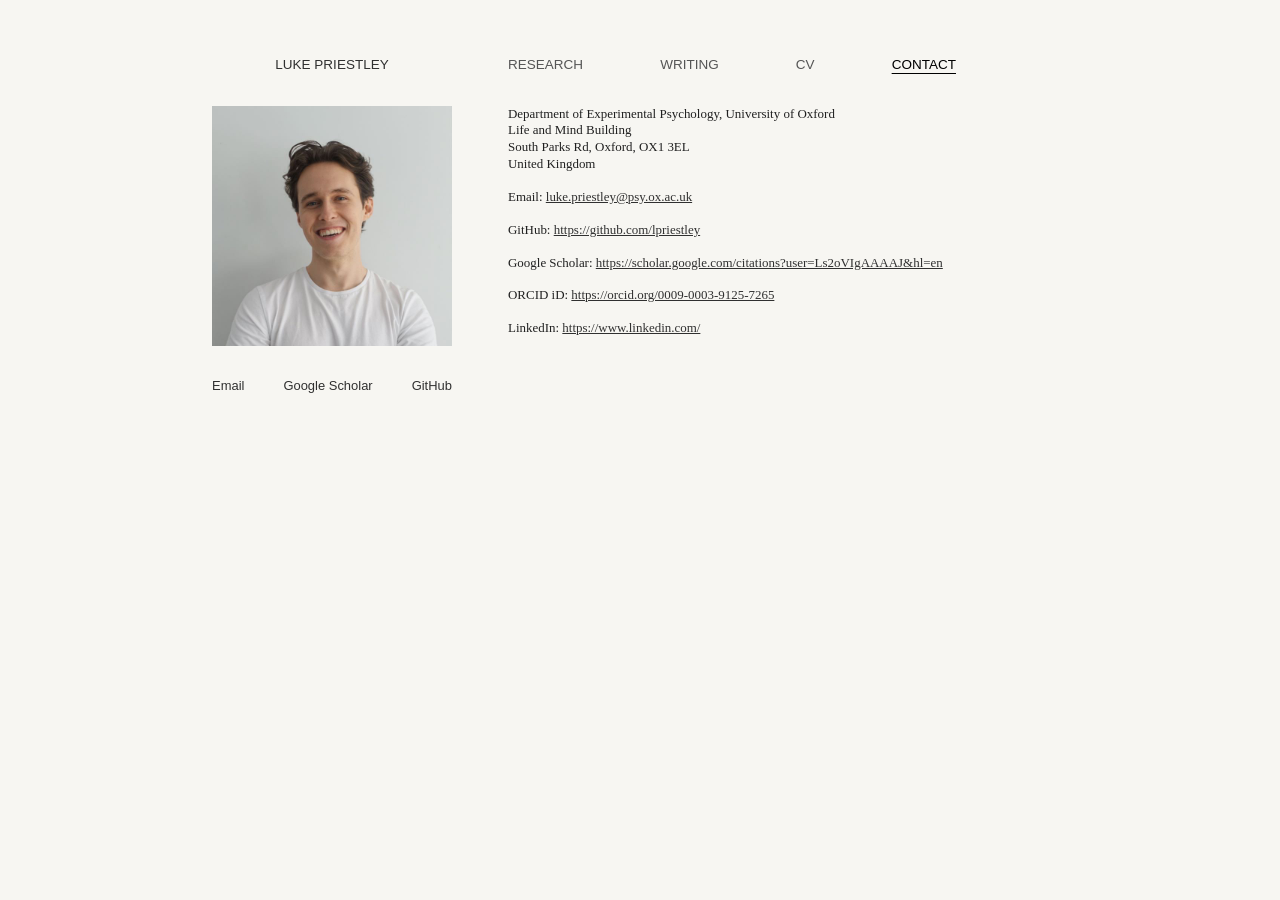
==== contact.html @ 0aa41a84 "Built site for gh-pages" ====
<!DOCTYPE html>
<html xmlns="http://www.w3.org/1999/xhtml" lang="en" xml:lang="en"><head>

<meta charset="utf-8">
<meta name="generator" content="quarto-1.2.269">

<meta name="viewport" content="width=device-width, initial-scale=1.0, user-scalable=yes">


<title></title>
<style>
code{white-space: pre-wrap;}
span.smallcaps{font-variant: small-caps;}
div.columns{display: flex; gap: min(4vw, 1.5em);}
div.column{flex: auto; overflow-x: auto;}
div.hanging-indent{margin-left: 1.5em; text-indent: -1.5em;}
ul.task-list{list-style: none;}
ul.task-list li input[type="checkbox"] {
  width: 0.8em;
  margin: 0 0.8em 0.2em -1.6em;
  vertical-align: middle;
}
</style>


<script src="site_libs/quarto-nav/quarto-nav.js"></script>
<script src="site_libs/clipboard/clipboard.min.js"></script>
<script src="site_libs/quarto-search/autocomplete.umd.js"></script>
<script src="site_libs/quarto-search/fuse.min.js"></script>
<script src="site_libs/quarto-search/quarto-search.js"></script>
<meta name="quarto:offset" content="./">
<script src="site_libs/quarto-html/quarto.js"></script>
<script src="site_libs/quarto-html/popper.min.js"></script>
<script src="site_libs/quarto-html/tippy.umd.min.js"></script>
<script src="site_libs/quarto-html/anchor.min.js"></script>
<link href="site_libs/quarto-html/tippy.css" rel="stylesheet">
<link href="site_libs/quarto-html/quarto-syntax-highlighting.css" rel="stylesheet" id="quarto-text-highlighting-styles">
<script src="site_libs/bootstrap/bootstrap.min.js"></script>
<link href="site_libs/bootstrap/bootstrap-icons.css" rel="stylesheet">
<link href="site_libs/bootstrap/bootstrap.min.css" rel="stylesheet" id="quarto-bootstrap" data-mode="light">
<script id="quarto-search-options" type="application/json">{
  "location": "sidebar",
  "copy-button": false,
  "collapse-after": 3,
  "panel-placement": "start",
  "type": "textbox",
  "limit": 20,
  "language": {
    "search-no-results-text": "No results",
    "search-matching-documents-text": "matching documents",
    "search-copy-link-title": "Copy link to search",
    "search-hide-matches-text": "Hide additional matches",
    "search-more-match-text": "more match in this document",
    "search-more-matches-text": "more matches in this document",
    "search-clear-button-title": "Clear",
    "search-detached-cancel-button-title": "Cancel",
    "search-submit-button-title": "Submit"
  }
}</script>


<link rel="stylesheet" href="styles.css">
</head>

<body>

<div id="quarto-search-results"></div>
<!-- content -->
<div id="quarto-content" class="quarto-container page-columns page-rows-contents page-layout-full">
<!-- sidebar -->
<!-- margin-sidebar -->
    
<!-- main -->
<main class="content page-columns page-full column-page" id="quarto-document-content">
<div class="site-shell page-columns page-full">
  <div class="site-top page-columns page-full">
    <aside class="site-sidebar">
      <a class="site-name" href="index.html">Luke Priestley</a>
      <img class="sidebar-headshot" src="assets/headshot.jpg" alt="Headshot of Luke Priestley">
      <div class="sidebar-links" aria-label="Contact links">
        <a href="mailto:luke.priestley@psy.ox.ac.uk">Email</a>
        <a href="https://scholar.google.com/citations?user=Ls2oVIgAAAAJ&amp;hl=en">Google Scholar</a>
        <a href="https://github.com/lpriestley">GitHub</a>
      </div>
    </aside>
    <nav class="site-nav">
      <div class="site-links">
        <a href="research.html">Research</a>
        <a href="writing.html">Writing</a>
        <a href="cv.html">CV</a>
        <a href="contact.html">Contact</a>
      </div>
    </nav>
  </div>
</div>
<script>
document.addEventListener("DOMContentLoaded", () => {
  const currentPath = window.location.pathname.replace(/\/$/, "/index.html");

  document.querySelectorAll(".site-links a").forEach((link) => {
    const linkPath = new URL(link.href, window.location.href).pathname;
    link.classList.toggle("is-current", linkPath === currentPath);
  });
});
</script>



<div class="contact-wrapper">
<p>Department of Experimental Psychology, University of Oxford<br> Life and Mind Building<br> South Parks Rd, Oxford, OX1 3EL<br> United Kingdom</p>
<p>Email: <a href="mailto:luke.priestley@psy.ox.ac.uk">luke.priestley@psy.ox.ac.uk</a></p>
<p>GitHub: <a href="https://github.com/lpriestley">https://github.com/lpriestley</a></p>
<p>Google Scholar: <a href="https://scholar.google.com/citations?user=Ls2oVIgAAAAJ&amp;hl=en">https://scholar.google.com/citations?user=Ls2oVIgAAAAJ&amp;hl=en</a></p>
<p>ORCID iD: <a href="https://orcid.org/0009-0003-9125-7265">https://orcid.org/0009-0003-9125-7265</a></p>
<p>LinkedIn: <a href="https://www.linkedin.com/">https://www.linkedin.com/</a></p>
</div>



</main> <!-- /main -->
<script id="quarto-html-after-body" type="application/javascript">
window.document.addEventListener("DOMContentLoaded", function (event) {
  const toggleBodyColorMode = (bsSheetEl) => {
    const mode = bsSheetEl.getAttribute("data-mode");
    const bodyEl = window.document.querySelector("body");
    if (mode === "dark") {
      bodyEl.classList.add("quarto-dark");
      bodyEl.classList.remove("quarto-light");
    } else {
      bodyEl.classList.add("quarto-light");
      bodyEl.classList.remove("quarto-dark");
    }
  }
  const toggleBodyColorPrimary = () => {
    const bsSheetEl = window.document.querySelector("link#quarto-bootstrap");
    if (bsSheetEl) {
      toggleBodyColorMode(bsSheetEl);
    }
  }
  toggleBodyColorPrimary();  
  const icon = "";
  const anchorJS = new window.AnchorJS();
  anchorJS.options = {
    placement: 'right',
    icon: icon
  };
  anchorJS.add('.anchored');
  const clipboard = new window.ClipboardJS('.code-copy-button', {
    target: function(trigger) {
      return trigger.previousElementSibling;
    }
  });
  clipboard.on('success', function(e) {
    // button target
    const button = e.trigger;
    // don't keep focus
    button.blur();
    // flash "checked"
    button.classList.add('code-copy-button-checked');
    var currentTitle = button.getAttribute("title");
    button.setAttribute("title", "Copied!");
    let tooltip;
    if (window.bootstrap) {
      button.setAttribute("data-bs-toggle", "tooltip");
      button.setAttribute("data-bs-placement", "left");
      button.setAttribute("data-bs-title", "Copied!");
      tooltip = new bootstrap.Tooltip(button, 
        { trigger: "manual", 
          customClass: "code-copy-button-tooltip",
          offset: [0, -8]});
      tooltip.show();    
    }
    setTimeout(function() {
      if (tooltip) {
        tooltip.hide();
        button.removeAttribute("data-bs-title");
        button.removeAttribute("data-bs-toggle");
        button.removeAttribute("data-bs-placement");
      }
      button.setAttribute("title", currentTitle);
      button.classList.remove('code-copy-button-checked');
    }, 1000);
    // clear code selection
    e.clearSelection();
  });
  function tippyHover(el, contentFn) {
    const config = {
      allowHTML: true,
      content: contentFn,
      maxWidth: 500,
      delay: 100,
      arrow: false,
      appendTo: function(el) {
          return el.parentElement;
      },
      interactive: true,
      interactiveBorder: 10,
      theme: 'quarto',
      placement: 'bottom-start'
    };
    window.tippy(el, config); 
  }
  const noterefs = window.document.querySelectorAll('a[role="doc-noteref"]');
  for (var i=0; i<noterefs.length; i++) {
    const ref = noterefs[i];
    tippyHover(ref, function() {
      // use id or data attribute instead here
      let href = ref.getAttribute('data-footnote-href') || ref.getAttribute('href');
      try { href = new URL(href).hash; } catch {}
      const id = href.replace(/^#\/?/, "");
      const note = window.document.getElementById(id);
      return note.innerHTML;
    });
  }
  const findCites = (el) => {
    const parentEl = el.parentElement;
    if (parentEl) {
      const cites = parentEl.dataset.cites;
      if (cites) {
        return {
          el,
          cites: cites.split(' ')
        };
      } else {
        return findCites(el.parentElement)
      }
    } else {
      return undefined;
    }
  };
  var bibliorefs = window.document.querySelectorAll('a[role="doc-biblioref"]');
  for (var i=0; i<bibliorefs.length; i++) {
    const ref = bibliorefs[i];
    const citeInfo = findCites(ref);
    if (citeInfo) {
      tippyHover(citeInfo.el, function() {
        var popup = window.document.createElement('div');
        citeInfo.cites.forEach(function(cite) {
          var citeDiv = window.document.createElement('div');
          citeDiv.classList.add('hanging-indent');
          citeDiv.classList.add('csl-entry');
          var biblioDiv = window.document.getElementById('ref-' + cite);
          if (biblioDiv) {
            citeDiv.innerHTML = biblioDiv.innerHTML;
          }
          popup.appendChild(citeDiv);
        });
        return popup.innerHTML;
      });
    }
  }
});
</script>
</div> <!-- /content -->



</body></html>
---- site_libs/quarto-html/tippy.css ----
.tippy-box[data-animation=fade][data-state=hidden]{opacity:0}[data-tippy-root]{max-width:calc(100vw - 10px)}.tippy-box{position:relative;background-color:#333;color:#fff;border-radius:4px;font-size:14px;line-height:1.4;white-space:normal;outline:0;transition-property:transform,visibility,opacity}.tippy-box[data-placement^=top]>.tippy-arrow{bottom:0}.tippy-box[data-placement^=top]>.tippy-arrow:before{bottom:-7px;left:0;border-width:8px 8px 0;border-top-color:initial;transform-origin:center top}.tippy-box[data-placement^=bottom]>.tippy-arrow{top:0}.tippy-box[data-placement^=bottom]>.tippy-arrow:before{top:-7px;left:0;border-width:0 8px 8px;border-bottom-color:initial;transform-origin:center bottom}.tippy-box[data-placement^=left]>.tippy-arrow{right:0}.tippy-box[data-placement^=left]>.tippy-arrow:before{border-width:8px 0 8px 8px;border-left-color:initial;right:-7px;transform-origin:center left}.tippy-box[data-placement^=right]>.tippy-arrow{left:0}.tippy-box[data-placement^=right]>.tippy-arrow:before{left:-7px;border-width:8px 8px 8px 0;border-right-color:initial;transform-origin:center right}.tippy-box[data-inertia][data-state=visible]{transition-timing-function:cubic-bezier(.54,1.5,.38,1.11)}.tippy-arrow{width:16px;height:16px;color:#333}.tippy-arrow:before{content:"";position:absolute;border-color:transparent;border-style:solid}.tippy-content{position:relative;padding:5px 9px;z-index:1}
---- site_libs/quarto-html/quarto-syntax-highlighting.css ----
/* quarto syntax highlight colors */
:root {
  --quarto-hl-ot-color: #003B4F;
  --quarto-hl-at-color: #657422;
  --quarto-hl-ss-color: #20794D;
  --quarto-hl-an-color: #5E5E5E;
  --quarto-hl-fu-color: #4758AB;
  --quarto-hl-st-color: #20794D;
  --quarto-hl-cf-color: #003B4F;
  --quarto-hl-op-color: #5E5E5E;
  --quarto-hl-er-color: #AD0000;
  --quarto-hl-bn-color: #AD0000;
  --quarto-hl-al-color: #AD0000;
  --quarto-hl-va-color: #111111;
  --quarto-hl-bu-color: inherit;
  --quarto-hl-ex-color: inherit;
  --quarto-hl-pp-color: #AD0000;
  --quarto-hl-in-color: #5E5E5E;
  --quarto-hl-vs-color: #20794D;
  --quarto-hl-wa-color: #5E5E5E;
  --quarto-hl-do-color: #5E5E5E;
  --quarto-hl-im-color: #00769E;
  --quarto-hl-ch-color: #20794D;
  --quarto-hl-dt-color: #AD0000;
  --quarto-hl-fl-color: #AD0000;
  --quarto-hl-co-color: #5E5E5E;
  --quarto-hl-cv-color: #5E5E5E;
  --quarto-hl-cn-color: #8f5902;
  --quarto-hl-sc-color: #5E5E5E;
  --quarto-hl-dv-color: #AD0000;
  --quarto-hl-kw-color: #003B4F;
}

/* other quarto variables */
:root {
  --quarto-font-monospace: SFMono-Regular, Menlo, Monaco, Consolas, "Liberation Mono", "Courier New", monospace;
}

pre > code.sourceCode > span {
  color: #003B4F;
}

code span {
  color: #003B4F;
}

code.sourceCode > span {
  color: #003B4F;
}

div.sourceCode,
div.sourceCode pre.sourceCode {
  color: #003B4F;
}

code span.ot {
  color: #003B4F;
}

code span.at {
  color: #657422;
}

code span.ss {
  color: #20794D;
}

code span.an {
  color: #5E5E5E;
}

code span.fu {
  color: #4758AB;
}

code span.st {
  color: #20794D;
}

code span.cf {
  color: #003B4F;
}

code span.op {
  color: #5E5E5E;
}

code span.er {
  color: #AD0000;
}

code span.bn {
  color: #AD0000;
}

code span.al {
  color: #AD0000;
}

code span.va {
  color: #111111;
}

code span.pp {
  color: #AD0000;
}

code span.in {
  color: #5E5E5E;
}

code span.vs {
  color: #20794D;
}

code span.wa {
  color: #5E5E5E;
  font-style: italic;
}

code span.do {
  color: #5E5E5E;
  font-style: italic;
}

code span.im {
  color: #00769E;
}

code span.ch {
  color: #20794D;
}

code span.dt {
  color: #AD0000;
}

code span.fl {
  color: #AD0000;
}

code span.co {
  color: #5E5E5E;
}

code span.cv {
  color: #5E5E5E;
  font-style: italic;
}

code span.cn {
  color: #8f5902;
}

code span.sc {
  color: #5E5E5E;
}

code span.dv {
  color: #AD0000;
}

code span.kw {
  color: #003B4F;
}

.prevent-inlining {
  content: "</";
}

/*# sourceMappingURL=debc5d5d77c3f9108843748ff7464032.css.map */
---- styles.css ----
:root {
  --text: #202020;
  --background: #f7f6f2;
  --muted: #6b6b6b;
  --link: #303030;
  --link-hover: #000000;
  --nav-link: #555555;
  --page-width: 912px;
  --sidebar-width: 240px;
  --content-width: 448px;
  --column-gap: 56px;
  --space-unit: 8px;
  --base-size: 0.75rem;
  --body-text-size: 0.72rem;
  --sans-font: Helvetica, Arial, sans-serif;
}

html {
  font-size: 16px;
}

body {
  margin: 0;
  padding: 0;
  color: var(--text);
  background: var(--background);
  font-family: Times, "Times New Roman", serif;
  font-size: var(--base-size);
  line-height: 1.3;
}

.site-shell,
.site-top {
  display: contents !important;
}

.site-sidebar {
  position: fixed;
  top: 0;
  left: max(0px, calc(50% - (var(--page-width) / 2)));
  z-index: 1;
  width: var(--sidebar-width);
  display: flex;
  flex-direction: column;
  align-items: flex-start;
  text-align: left;
}

.site-name {
  color: var(--link);
  font-family: var(--sans-font);
  font-size: var(--base-size);
  font-weight: 400;
  letter-spacing: 0.001em;
  line-height: 1.3;
  width: min(100%, 240px);
  text-align: center;
  text-decoration: none;
  text-transform: uppercase;
  white-space: nowrap;
}

.sidebar-headshot {
  display: block;
  width: min(100%, 240px);
  aspect-ratio: 1 / 1;
  height: auto;
  margin-top: calc(var(--space-unit) * 4);
  border-radius: 0;
  object-fit: cover;
  object-position: center 32%;
}

.home-marker {
  display: none;
}

.sidebar-links {
  display: flex;
  align-items: center;
  justify-content: space-between;
  gap: 0;
  width: min(100%, 240px);
  margin-left: 0;
  margin-top: calc(var(--space-unit) * 4);
  font-family: var(--sans-font);
  font-size: var(--body-text-size);
  white-space: nowrap;
}

.sidebar-links a {
  display: inline-flex;
  align-items: center;
  justify-content: center;
  gap: 7px;
  color: var(--link);
  text-decoration: none;
}

.site-nav {
  display: flex;
  align-items: center;
  width: 100%;
  min-width: 0;
  margin: 0 0 calc(var(--space-unit) * 4);
  font-family: var(--sans-font);
  font-size: var(--base-size);
  letter-spacing: 0.001em;
}

.site-links {
  display: flex;
  flex-wrap: nowrap;
  justify-content: space-between;
  width: 100%;
  gap: 12px;
  white-space: nowrap;
}

.site-links a {
  color: var(--nav-link);
  font: inherit;
  text-decoration: none;
  text-transform: uppercase;
}

.site-links a.is-current {
  color: var(--link-hover);
  text-decoration: underline;
  text-decoration-thickness: 1px;
  text-underline-offset: 4px;
}

.site-name:hover,
.site-links a:hover,
.sidebar-links a:hover {
  color: var(--link-hover);
}

#quarto-content,
.page-columns,
.content,
.page-layout-article {
  box-sizing: border-box;
}

#quarto-content {
  display: block !important;
  width: 100% !important;
  max-width: var(--page-width) !important;
  margin: 0 auto !important;
  padding: 56px 28px 80px !important;
}

#quarto-document-content {
  display: block !important;
  position: relative;
  width: 100% !important;
  max-width: calc(var(--sidebar-width) + var(--column-gap) + var(--content-width));
  margin: 0 !important;
  padding: 0 0 0 calc(var(--sidebar-width) + var(--column-gap)) !important;
  box-sizing: border-box;
  text-align: left;
}

#quarto-document-content > :not(.site-shell) {
  width: 100%;
  max-width: none;
  margin-left: 0;
  margin-right: 0;
}

h1,
h2,
h3 {
  font-family: var(--sans-font);
  font-size: var(--base-size);
  font-weight: 400;
  letter-spacing: 0;
  text-align: left;
}

h1 {
  margin: 0 0 16px;
}

h2 {
  margin: 48px 0 16px;
  border: 0;
}

#selected-publications > h2 {
  font-weight: 700;
  margin-bottom: 18px;
}

#selected-publications > #refs {
  margin-top: 0;
}

main > h2:first-child,
main > section:first-child > h2:first-child {
  margin-top: 0;
}

#quarto-document-content > section:first-of-type > h2:first-child {
  margin-top: calc(var(--space-unit) * 4);
}

p,
li {
  margin: 0 0 16px;
  font-size: var(--body-text-size);
  text-align: justify;
}

a {
  color: var(--link);
  font-size: inherit;
}

a:hover {
  color: var(--link-hover);
  text-decoration: underline;
  text-decoration-thickness: 1px;
  text-underline-offset: 3px;
}

#quarto-document-content .profile-link {
  color: var(--link);
  text-decoration: none !important;
}

#quarto-document-content .profile-link:hover {
  color: var(--link-hover);
  font-style: italic !important;
  text-decoration: none !important;
}

.site-name:hover {
  text-decoration: none;
}

hr {
  display: none;
}

.intro,
.intro-text {
  display: block;
  width: 100%;
  max-width: none;
  margin: 0;
  padding: 0;
}

.intro-media,
.inline-headshot {
  display: none;
}

.contact-wrapper {
  width: 100%;
  margin: 0;
  text-align: left;
}

.contact-wrapper p,
.contact-wrapper li,
.contact-wrapper a {
  text-align: left;
}

.cv-pdf-viewer {
  display: block;
  width: 100%;
  height: 80vh;
  border: 0;
}

.cv-download {
  margin: 12px 0 0;
  font-family: "Helvetica Neue", Helvetica, Arial, sans-serif;
  text-align: right;
}

#refs {
  font-size: var(--body-text-size);
}

#refs .csl-bib-body {
  line-height: 1.3;
}

#refs .csl-entry {
  margin-bottom: 18px;
  text-align: justify;
}

#refs .csl-entry:last-child {
  margin-bottom: 0;
}

#refs .shared-authorship-note {
  margin-top: calc(var(--space-unit) / 2);
  font-style: italic;
  text-align: left;
  text-indent: 0;
}

@media (max-width: 760px) {
  body {
    display: block;
  }

  #quarto-content {
    max-width: 640px;
    padding: 32px 22px 56px;
  }

  #quarto-document-content {
    display: block !important;
    padding-left: 0 !important;
  }

  .site-sidebar {
    position: static;
    width: 100%;
  }

  .site-shell,
  .site-top {
    display: block;
  }

  .site-sidebar {
    align-items: center;
    text-align: center;
  }

  .sidebar-headshot {
    width: 200px;
    margin-top: 22px;
  }

  .sidebar-links {
    align-items: center;
    width: min(100%, 240px);
    margin-left: 0;
  }

  .site-nav {
    margin: 36px 0 42px;
  }

  .site-links {
    flex-wrap: wrap;
    justify-content: center;
    gap: 12px 20px;
  }
}
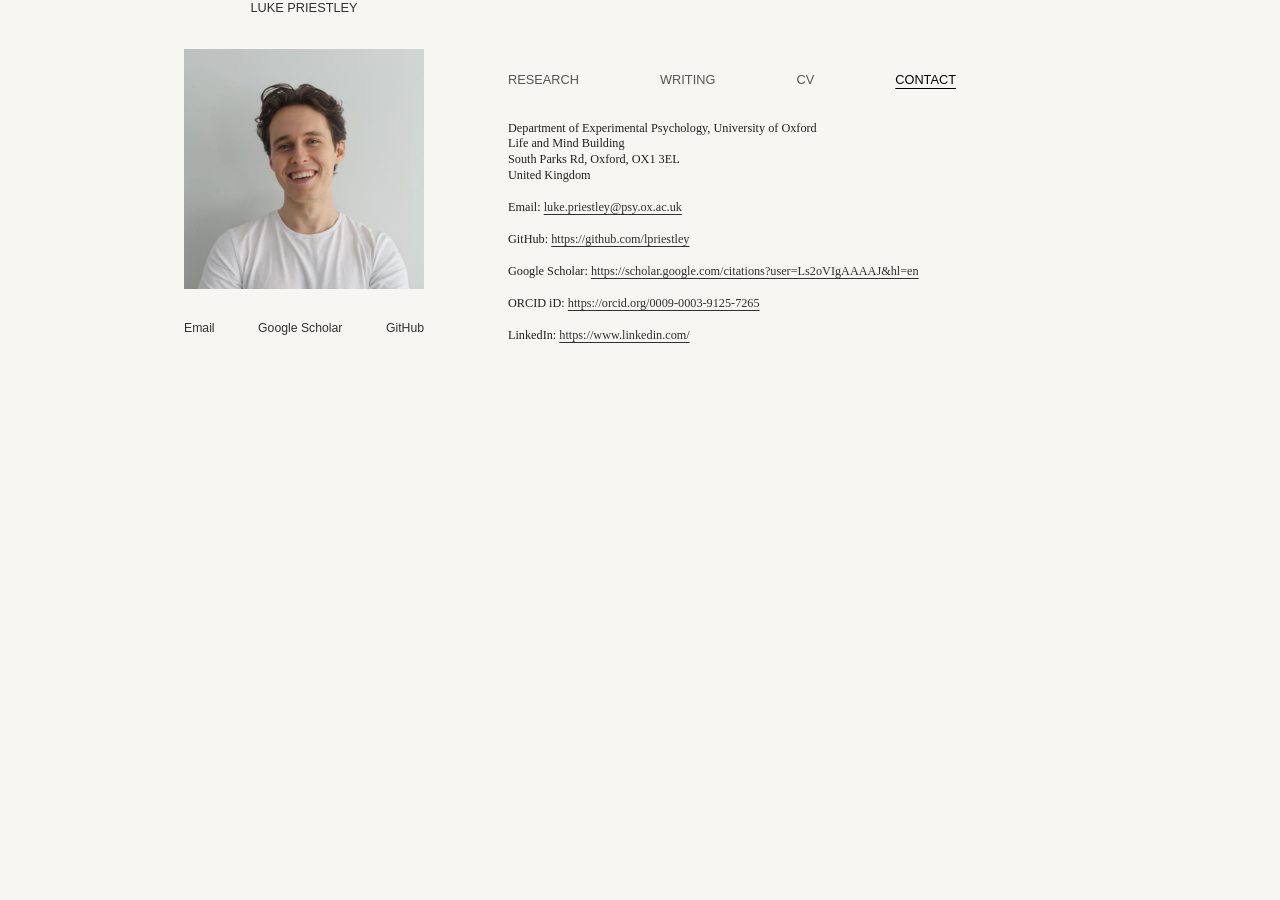
==== commit 01d27f80: "Built site for gh-pages" ====
--- a/contact.html
+++ b/contact.html
@@ -2,22 +2,28 @@
 <html xmlns="http://www.w3.org/1999/xhtml" lang="en" xml:lang="en"><head>
 
 <meta charset="utf-8">
-<meta name="generator" content="quarto-1.2.269">
+<meta name="generator" content="quarto-1.10.19">
 
 <meta name="viewport" content="width=device-width, initial-scale=1.0, user-scalable=yes">
 
 
-<title></title>
+<title>contact</title>
 <style>
-code{white-space: pre-wrap;}
+/* Default styles provided by pandoc.
+** See https://pandoc.org/MANUAL.html#variables-for-html for config info.
+*/
 span.smallcaps{font-variant: small-caps;}
-div.columns{display: flex; gap: min(4vw, 1.5em);}
-div.column{flex: auto; overflow-x: auto;}
+div.columns{display: flex; gap: 1.5em;}
+div.column{flex: auto;}
+@media screen {
+div.columns{gap: min(4vw, 1.5em);}
+div.column{overflow-x: auto;}
+}
 div.hanging-indent{margin-left: 1.5em; text-indent: -1.5em;}
 ul.task-list{list-style: none;}
 ul.task-list li input[type="checkbox"] {
   width: 0.8em;
-  margin: 0 0.8em 0.2em -1.6em;
+  margin: 0 0.8em 0.2em -1em; /* quarto-specific, see https://github.com/quarto-dev/quarto-cli/issues/4556 */ 
   vertical-align: middle;
 }
 </style>
@@ -29,22 +35,29 @@
 <script src="site_libs/quarto-search/fuse.min.js"></script>
 <script src="site_libs/quarto-search/quarto-search.js"></script>
 <meta name="quarto:offset" content="./">
-<script src="site_libs/quarto-html/quarto.js"></script>
+<script src="site_libs/quarto-html/quarto.js" type="module"></script>
+<script src="site_libs/quarto-html/tabsets/tabsets.js" type="module"></script>
 <script src="site_libs/quarto-html/popper.min.js"></script>
 <script src="site_libs/quarto-html/tippy.umd.min.js"></script>
 <script src="site_libs/quarto-html/anchor.min.js"></script>
 <link href="site_libs/quarto-html/tippy.css" rel="stylesheet">
-<link href="site_libs/quarto-html/quarto-syntax-highlighting.css" rel="stylesheet" id="quarto-text-highlighting-styles">
+<link href="site_libs/quarto-html/quarto-syntax-highlighting-bf27225e3a48a9273f3daa8f8e829971.css" rel="stylesheet" id="quarto-text-highlighting-styles">
 <script src="site_libs/bootstrap/bootstrap.min.js"></script>
 <link href="site_libs/bootstrap/bootstrap-icons.css" rel="stylesheet">
-<link href="site_libs/bootstrap/bootstrap.min.css" rel="stylesheet" id="quarto-bootstrap" data-mode="light">
+<link href="site_libs/bootstrap/bootstrap-51b67bf8ade3772cce0e14bd95827d94.min.css" rel="stylesheet" append-hash="true" id="quarto-bootstrap" data-mode="light">
 <script id="quarto-search-options" type="application/json">{
   "location": "sidebar",
   "copy-button": false,
   "collapse-after": 3,
   "panel-placement": "start",
   "type": "textbox",
-  "limit": 20,
+  "limit": 50,
+  "keyboard-shortcut": [
+    "f",
+    "/",
+    "s"
+  ],
+  "show-item-context": false,
   "language": {
     "search-no-results-text": "No results",
     "search-matching-documents-text": "matching documents",
@@ -53,8 +66,10 @@
     "search-more-match-text": "more match in this document",
     "search-more-matches-text": "more matches in this document",
     "search-clear-button-title": "Clear",
+    "search-text-placeholder": "",
     "search-detached-cancel-button-title": "Cancel",
-    "search-submit-button-title": "Submit"
+    "search-submit-button-title": "Submit",
+    "search-label": "Search"
   }
 }</script>
 
@@ -62,7 +77,7 @@
 <link rel="stylesheet" href="styles.css">
 </head>
 
-<body>
+<body class="quarto-light">
 
 <div id="quarto-search-results"></div>
 <!-- content -->
@@ -71,7 +86,7 @@
 <!-- margin-sidebar -->
     
 <!-- main -->
-<main class="content page-columns page-full column-page" id="quarto-document-content">
+<main class="content page-columns page-full column-page" id="quarto-document-content"><header id="title-block-header" class="quarto-title-block"></header>
 <div class="site-shell page-columns page-full">
   <div class="site-top page-columns page-full">
     <aside class="site-sidebar">
@@ -106,6 +121,7 @@
 
 
 
+
 <div class="contact-wrapper">
 <p>Department of Experimental Psychology, University of Oxford<br> Life and Mind Building<br> South Parks Rd, Oxford, OX1 3EL<br> United Kingdom</p>
 <p>Email: <a href="mailto:luke.priestley@psy.ox.ac.uk">luke.priestley@psy.ox.ac.uk</a></p>
@@ -119,140 +135,408 @@
 
 </main> <!-- /main -->
 <script id="quarto-html-after-body" type="application/javascript">
-window.document.addEventListener("DOMContentLoaded", function (event) {
-  const toggleBodyColorMode = (bsSheetEl) => {
-    const mode = bsSheetEl.getAttribute("data-mode");
-    const bodyEl = window.document.querySelector("body");
-    if (mode === "dark") {
-      bodyEl.classList.add("quarto-dark");
-      bodyEl.classList.remove("quarto-light");
-    } else {
-      bodyEl.classList.add("quarto-light");
-      bodyEl.classList.remove("quarto-dark");
-    }
-  }
-  const toggleBodyColorPrimary = () => {
-    const bsSheetEl = window.document.querySelector("link#quarto-bootstrap");
-    if (bsSheetEl) {
-      toggleBodyColorMode(bsSheetEl);
-    }
-  }
-  toggleBodyColorPrimary();  
-  const icon = "";
-  const anchorJS = new window.AnchorJS();
-  anchorJS.options = {
-    placement: 'right',
-    icon: icon
-  };
-  anchorJS.add('.anchored');
-  const clipboard = new window.ClipboardJS('.code-copy-button', {
-    target: function(trigger) {
-      return trigger.previousElementSibling;
+  window.document.addEventListener("DOMContentLoaded", function (event) {
+    const icon = "";
+    const anchorJS = new window.AnchorJS();
+    anchorJS.options = {
+      placement: 'right',
+      icon: icon
+    };
+    anchorJS.add('.anchored');
+    const isCodeAnnotation = (el) => {
+      for (const clz of el.classList) {
+        if (clz.startsWith('code-annotation-')) {                     
+          return true;
+        }
+      }
+      return false;
+    }
+    const onCopySuccess = function(e) {
+      // button target
+      const button = e.trigger;
+      // don't keep focus
+      button.blur();
+      // flash "checked"
+      button.classList.add('code-copy-button-checked');
+      var currentTitle = button.getAttribute("title");
+      button.setAttribute("title", "Copied!");
+      let tooltip;
+      if (window.bootstrap) {
+        button.setAttribute("data-bs-toggle", "tooltip");
+        button.setAttribute("data-bs-placement", "left");
+        button.setAttribute("data-bs-title", "Copied!");
+        tooltip = new bootstrap.Tooltip(button, 
+          { trigger: "manual", 
+            customClass: "code-copy-button-tooltip",
+            offset: [0, -8]});
+        tooltip.show();    
+      }
+      setTimeout(function() {
+        if (tooltip) {
+          tooltip.hide();
+          button.removeAttribute("data-bs-title");
+          button.removeAttribute("data-bs-toggle");
+          button.removeAttribute("data-bs-placement");
+        }
+        button.setAttribute("title", currentTitle);
+        button.classList.remove('code-copy-button-checked');
+      }, 1000);
+      // clear code selection
+      e.clearSelection();
+    }
+    const getTextToCopy = function(trigger) {
+      const outerScaffold = trigger.parentElement.cloneNode(true);
+      const codeEl = outerScaffold.querySelector('code');
+      for (const childEl of codeEl.children) {
+        if (isCodeAnnotation(childEl)) {
+          childEl.remove();
+        }
+      }
+      return codeEl.innerText;
+    }
+    const clipboard = new window.ClipboardJS('.code-copy-button:not([data-in-quarto-modal])', {
+      text: getTextToCopy
+    });
+    clipboard.on('success', onCopySuccess);
+    if (window.document.getElementById('quarto-embedded-source-code-modal')) {
+      const clipboardModal = new window.ClipboardJS('.code-copy-button[data-in-quarto-modal]', {
+        text: getTextToCopy,
+        container: window.document.getElementById('quarto-embedded-source-code-modal')
+      });
+      clipboardModal.on('success', onCopySuccess);
+    }
+      var localhostRegex = new RegExp(/^(?:http|https):\/\/localhost\:?[0-9]*\//);
+      var mailtoRegex = new RegExp(/^mailto:/);
+        var filterRegex = new RegExp("https:\/\/lpriestley\.github\.io\/");
+      var isInternal = (href) => {
+          return filterRegex.test(href) || localhostRegex.test(href) || mailtoRegex.test(href);
+      }
+      // Inspect non-navigation links and adorn them if external
+     var links = window.document.querySelectorAll('a[href]:not(.nav-link):not(.navbar-brand):not(.toc-action):not(.sidebar-link):not(.sidebar-item-toggle):not(.pagination-link):not(.no-external):not([aria-hidden]):not(.dropdown-item):not(.quarto-navigation-tool):not(.about-link)');
+      for (var i=0; i<links.length; i++) {
+        const link = links[i];
+        if (!isInternal(link.href)) {
+          // undo the damage that might have been done by quarto-nav.js in the case of
+          // links that we want to consider external
+          if (link.dataset.originalHref !== undefined) {
+            link.href = link.dataset.originalHref;
+          }
+        }
+      }
+    function tippyHover(el, contentFn, onTriggerFn, onUntriggerFn) {
+      const config = {
+        allowHTML: true,
+        maxWidth: 500,
+        delay: 100,
+        arrow: false,
+        appendTo: function(el) {
+            return el.parentElement;
+        },
+        interactive: true,
+        interactiveBorder: 10,
+        theme: 'quarto',
+        placement: 'bottom-start',
+      };
+      if (contentFn) {
+        config.content = contentFn;
+      }
+      if (onTriggerFn) {
+        config.onTrigger = onTriggerFn;
+      }
+      if (onUntriggerFn) {
+        config.onUntrigger = onUntriggerFn;
+      }
+      window.tippy(el, config); 
+    }
+    const noterefs = window.document.querySelectorAll('a[role="doc-noteref"]');
+    for (var i=0; i<noterefs.length; i++) {
+      const ref = noterefs[i];
+      tippyHover(ref, function() {
+        // use id or data attribute instead here
+        let href = ref.getAttribute('data-footnote-href') || ref.getAttribute('href');
+        try { href = new URL(href).hash; } catch {}
+        const id = href.replace(/^#\/?/, "");
+        const note = window.document.getElementById(id);
+        if (note) {
+          return note.innerHTML;
+        } else {
+          return "";
+        }
+      });
+    }
+    const xrefs = window.document.querySelectorAll('a.quarto-xref');
+    const processXRef = (id, note) => {
+      // Strip column container classes
+      const stripColumnClz = (el) => {
+        el.classList.remove("page-full", "page-columns");
+        if (el.children) {
+          for (const child of el.children) {
+            stripColumnClz(child);
+          }
+        }
+      }
+      stripColumnClz(note)
+      if (id === null || id.startsWith('sec-')) {
+        // Special case sections, only their first couple elements
+        const container = document.createElement("div");
+        if (note.children && note.children.length > 2) {
+          container.appendChild(note.children[0].cloneNode(true));
+          for (let i = 1; i < note.children.length; i++) {
+            const child = note.children[i];
+            if (child.tagName === "P" && child.innerText === "") {
+              continue;
+            } else {
+              container.appendChild(child.cloneNode(true));
+              break;
+            }
+          }
+          if (window.Quarto?.typesetMath) {
+            window.Quarto.typesetMath(container);
+          }
+          return container.innerHTML
+        } else {
+          if (window.Quarto?.typesetMath) {
+            window.Quarto.typesetMath(note);
+          }
+          return note.innerHTML;
+        }
+      } else {
+        // Remove any anchor links if they are present
+        const anchorLink = note.querySelector('a.anchorjs-link');
+        if (anchorLink) {
+          anchorLink.remove();
+        }
+        if (window.Quarto?.typesetMath) {
+          window.Quarto.typesetMath(note);
+        }
+        if (note.classList.contains("callout")) {
+          return note.outerHTML;
+        } else {
+          return note.innerHTML;
+        }
+      }
+    }
+    for (var i=0; i<xrefs.length; i++) {
+      const xref = xrefs[i];
+      tippyHover(xref, undefined, function(instance) {
+        instance.disable();
+        let url = xref.getAttribute('href');
+        let hash = undefined; 
+        if (url.startsWith('#')) {
+          hash = url;
+        } else {
+          try { hash = new URL(url).hash; } catch {}
+        }
+        if (hash) {
+          const id = hash.replace(/^#\/?/, "");
+          const note = window.document.getElementById(id);
+          if (note !== null) {
+            try {
+              const html = processXRef(id, note.cloneNode(true));
+              instance.setContent(html);
+            } finally {
+              instance.enable();
+              instance.show();
+            }
+          } else {
+            // See if we can fetch this
+            fetch(url.split('#')[0])
+            .then(res => res.text())
+            .then(html => {
+              const parser = new DOMParser();
+              const htmlDoc = parser.parseFromString(html, "text/html");
+              const note = htmlDoc.getElementById(id);
+              if (note !== null) {
+                const html = processXRef(id, note);
+                instance.setContent(html);
+              } 
+            }).finally(() => {
+              instance.enable();
+              instance.show();
+            });
+          }
+        } else {
+          // See if we can fetch a full url (with no hash to target)
+          // This is a special case and we should probably do some content thinning / targeting
+          fetch(url)
+          .then(res => res.text())
+          .then(html => {
+            const parser = new DOMParser();
+            const htmlDoc = parser.parseFromString(html, "text/html");
+            const note = htmlDoc.querySelector('main.content');
+            if (note !== null) {
+              // This should only happen for chapter cross references
+              // (since there is no id in the URL)
+              // remove the first header
+              if (note.children.length > 0 && note.children[0].tagName === "HEADER") {
+                note.children[0].remove();
+              }
+              const html = processXRef(null, note);
+              instance.setContent(html);
+            } 
+          }).finally(() => {
+            instance.enable();
+            instance.show();
+          });
+        }
+      }, function(instance) {
+      });
+    }
+        let selectedAnnoteEl;
+        const selectorForAnnotation = ( cell, annotation) => {
+          let cellAttr = 'data-code-cell="' + cell + '"';
+          let lineAttr = 'data-code-annotation="' +  annotation + '"';
+          const selector = 'span[' + cellAttr + '][' + lineAttr + ']';
+          return selector;
+        }
+        const selectCodeLines = (annoteEl) => {
+          const doc = window.document;
+          const targetCell = annoteEl.getAttribute("data-target-cell");
+          const targetAnnotation = annoteEl.getAttribute("data-target-annotation");
+          const annoteSpan = window.document.querySelector(selectorForAnnotation(targetCell, targetAnnotation));
+          const lines = annoteSpan.getAttribute("data-code-lines").split(",");
+          const lineIds = lines.map((line) => {
+            return targetCell + "-" + line;
+          })
+          let top = null;
+          let height = null;
+          let parent = null;
+          if (lineIds.length > 0) {
+              //compute the position of the single el (top and bottom and make a div)
+              const el = window.document.getElementById(lineIds[0]);
+              top = el.offsetTop;
+              height = el.offsetHeight;
+              parent = el.parentElement.parentElement;
+            if (lineIds.length > 1) {
+              const lastEl = window.document.getElementById(lineIds[lineIds.length - 1]);
+              const bottom = lastEl.offsetTop + lastEl.offsetHeight;
+              height = bottom - top;
+            }
+            if (top !== null && height !== null && parent !== null) {
+              // cook up a div (if necessary) and position it 
+              let div = window.document.getElementById("code-annotation-line-highlight");
+              if (div === null) {
+                div = window.document.createElement("div");
+                div.setAttribute("id", "code-annotation-line-highlight");
+                div.style.position = 'absolute';
+                parent.appendChild(div);
+              }
+              div.style.top = top - 2 + "px";
+              div.style.height = height + 4 + "px";
+              div.style.left = 0;
+              let gutterDiv = window.document.getElementById("code-annotation-line-highlight-gutter");
+              if (gutterDiv === null) {
+                gutterDiv = window.document.createElement("div");
+                gutterDiv.setAttribute("id", "code-annotation-line-highlight-gutter");
+                gutterDiv.style.position = 'absolute';
+                const codeCell = window.document.getElementById(targetCell);
+                const gutter = codeCell.querySelector('.code-annotation-gutter');
+                gutter.appendChild(gutterDiv);
+              }
+              gutterDiv.style.top = top - 2 + "px";
+              gutterDiv.style.height = height + 4 + "px";
+            }
+            selectedAnnoteEl = annoteEl;
+          }
+        };
+        const unselectCodeLines = () => {
+          const elementsIds = ["code-annotation-line-highlight", "code-annotation-line-highlight-gutter"];
+          elementsIds.forEach((elId) => {
+            const div = window.document.getElementById(elId);
+            if (div) {
+              div.remove();
+            }
+          });
+          selectedAnnoteEl = undefined;
+        };
+          // Handle positioning of the toggle
+      window.addEventListener(
+        "resize",
+        throttle(() => {
+          elRect = undefined;
+          if (selectedAnnoteEl) {
+            selectCodeLines(selectedAnnoteEl);
+          }
+        }, 10)
+      );
+      function throttle(fn, ms) {
+      let throttle = false;
+      let timer;
+        return (...args) => {
+          if(!throttle) { // first call gets through
+              fn.apply(this, args);
+              throttle = true;
+          } else { // all the others get throttled
+              if(timer) clearTimeout(timer); // cancel #2
+              timer = setTimeout(() => {
+                fn.apply(this, args);
+                timer = throttle = false;
+              }, ms);
+          }
+        };
+      }
+        // Attach click handler to the DT
+        const annoteDls = window.document.querySelectorAll('dt[data-target-cell]');
+        for (const annoteDlNode of annoteDls) {
+          annoteDlNode.addEventListener('click', (event) => {
+            const clickedEl = event.target;
+            if (clickedEl !== selectedAnnoteEl) {
+              unselectCodeLines();
+              const activeEl = window.document.querySelector('dt[data-target-cell].code-annotation-active');
+              if (activeEl) {
+                activeEl.classList.remove('code-annotation-active');
+              }
+              selectCodeLines(clickedEl);
+              clickedEl.classList.add('code-annotation-active');
+            } else {
+              // Unselect the line
+              unselectCodeLines();
+              clickedEl.classList.remove('code-annotation-active');
+            }
+          });
+        }
+    const findCites = (el) => {
+      const parentEl = el.parentElement;
+      if (parentEl) {
+        const cites = parentEl.dataset.cites;
+        if (cites) {
+          return {
+            el,
+            cites: cites.split(' ')
+          };
+        } else {
+          return findCites(el.parentElement)
+        }
+      } else {
+        return undefined;
+      }
+    };
+    var bibliorefs = window.document.querySelectorAll('a[role="doc-biblioref"]');
+    for (var i=0; i<bibliorefs.length; i++) {
+      const ref = bibliorefs[i];
+      const citeInfo = findCites(ref);
+      if (citeInfo) {
+        tippyHover(citeInfo.el, function() {
+          var popup = window.document.createElement('div');
+          citeInfo.cites.forEach(function(cite) {
+            var citeDiv = window.document.createElement('div');
+            citeDiv.classList.add('hanging-indent');
+            citeDiv.classList.add('csl-entry');
+            var biblioDiv = window.document.getElementById('ref-' + cite);
+            if (biblioDiv) {
+              citeDiv.innerHTML = biblioDiv.innerHTML;
+            }
+            popup.appendChild(citeDiv);
+          });
+          return popup.innerHTML;
+        });
+      }
     }
   });
-  clipboard.on('success', function(e) {
-    // button target
-    const button = e.trigger;
-    // don't keep focus
-    button.blur();
-    // flash "checked"
-    button.classList.add('code-copy-button-checked');
-    var currentTitle = button.getAttribute("title");
-    button.setAttribute("title", "Copied!");
-    let tooltip;
-    if (window.bootstrap) {
-      button.setAttribute("data-bs-toggle", "tooltip");
-      button.setAttribute("data-bs-placement", "left");
-      button.setAttribute("data-bs-title", "Copied!");
-      tooltip = new bootstrap.Tooltip(button, 
-        { trigger: "manual", 
-          customClass: "code-copy-button-tooltip",
-          offset: [0, -8]});
-      tooltip.show();    
-    }
-    setTimeout(function() {
-      if (tooltip) {
-        tooltip.hide();
-        button.removeAttribute("data-bs-title");
-        button.removeAttribute("data-bs-toggle");
-        button.removeAttribute("data-bs-placement");
-      }
-      button.setAttribute("title", currentTitle);
-      button.classList.remove('code-copy-button-checked');
-    }, 1000);
-    // clear code selection
-    e.clearSelection();
-  });
-  function tippyHover(el, contentFn) {
-    const config = {
-      allowHTML: true,
-      content: contentFn,
-      maxWidth: 500,
-      delay: 100,
-      arrow: false,
-      appendTo: function(el) {
-          return el.parentElement;
-      },
-      interactive: true,
-      interactiveBorder: 10,
-      theme: 'quarto',
-      placement: 'bottom-start'
-    };
-    window.tippy(el, config); 
-  }
-  const noterefs = window.document.querySelectorAll('a[role="doc-noteref"]');
-  for (var i=0; i<noterefs.length; i++) {
-    const ref = noterefs[i];
-    tippyHover(ref, function() {
-      // use id or data attribute instead here
-      let href = ref.getAttribute('data-footnote-href') || ref.getAttribute('href');
-      try { href = new URL(href).hash; } catch {}
-      const id = href.replace(/^#\/?/, "");
-      const note = window.document.getElementById(id);
-      return note.innerHTML;
-    });
-  }
-  const findCites = (el) => {
-    const parentEl = el.parentElement;
-    if (parentEl) {
-      const cites = parentEl.dataset.cites;
-      if (cites) {
-        return {
-          el,
-          cites: cites.split(' ')
-        };
-      } else {
-        return findCites(el.parentElement)
-      }
-    } else {
-      return undefined;
-    }
-  };
-  var bibliorefs = window.document.querySelectorAll('a[role="doc-biblioref"]');
-  for (var i=0; i<bibliorefs.length; i++) {
-    const ref = bibliorefs[i];
-    const citeInfo = findCites(ref);
-    if (citeInfo) {
-      tippyHover(citeInfo.el, function() {
-        var popup = window.document.createElement('div');
-        citeInfo.cites.forEach(function(cite) {
-          var citeDiv = window.document.createElement('div');
-          citeDiv.classList.add('hanging-indent');
-          citeDiv.classList.add('csl-entry');
-          var biblioDiv = window.document.getElementById('ref-' + cite);
-          if (biblioDiv) {
-            citeDiv.innerHTML = biblioDiv.innerHTML;
-          }
-          popup.appendChild(citeDiv);
-        });
-        return popup.innerHTML;
-      });
-    }
-  }
-});
-</script>
+  </script>
 </div> <!-- /content -->
 
 
 
+
 </body></html>
--- a/site_libs/quarto-html/quarto-syntax-highlighting-bf27225e3a48a9273f3daa8f8e829971.css
+++ b/site_libs/quarto-html/quarto-syntax-highlighting-bf27225e3a48a9273f3daa8f8e829971.css
@@ -0,0 +1,236 @@
+/* quarto syntax highlight colors */
+:root {
+  --quarto-hl-ot-color: #003B4F;
+  --quarto-hl-at-color: #657422;
+  --quarto-hl-ss-color: #20794D;
+  --quarto-hl-an-color: #5E5E5E;
+  --quarto-hl-fu-color: #4758AB;
+  --quarto-hl-st-color: #20794D;
+  --quarto-hl-cf-color: #003B4F;
+  --quarto-hl-op-color: #5E5E5E;
+  --quarto-hl-er-color: #AD0000;
+  --quarto-hl-bn-color: #AD0000;
+  --quarto-hl-al-color: #AD0000;
+  --quarto-hl-va-color: #111111;
+  --quarto-hl-bu-color: inherit;
+  --quarto-hl-ex-color: inherit;
+  --quarto-hl-pp-color: #AD0000;
+  --quarto-hl-in-color: #5E5E5E;
+  --quarto-hl-vs-color: #20794D;
+  --quarto-hl-wa-color: #5E5E5E;
+  --quarto-hl-do-color: #5E5E5E;
+  --quarto-hl-im-color: #00769E;
+  --quarto-hl-ch-color: #20794D;
+  --quarto-hl-dt-color: #AD0000;
+  --quarto-hl-fl-color: #AD0000;
+  --quarto-hl-co-color: #5E5E5E;
+  --quarto-hl-cv-color: #5E5E5E;
+  --quarto-hl-cn-color: #8f5902;
+  --quarto-hl-sc-color: #5E5E5E;
+  --quarto-hl-dv-color: #AD0000;
+  --quarto-hl-kw-color: #003B4F;
+}
+
+/* other quarto variables */
+:root {
+  --quarto-font-monospace: SFMono-Regular, Menlo, Monaco, Consolas, "Liberation Mono", "Courier New", monospace;
+}
+
+/* syntax highlight based on Pandoc's rules */
+pre > code.sourceCode > span {
+  color: #003B4F;
+}
+
+code.sourceCode > span {
+  color: #003B4F;
+}
+
+div.sourceCode,
+div.sourceCode pre.sourceCode {
+  color: #003B4F;
+}
+
+/* Normal */
+code span {
+  color: #003B4F;
+}
+
+/* Alert */
+code span.al {
+  color: #AD0000;
+  font-style: inherit;
+}
+
+/* Annotation */
+code span.an {
+  color: #5E5E5E;
+  font-style: inherit;
+}
+
+/* Attribute */
+code span.at {
+  color: #657422;
+  font-style: inherit;
+}
+
+/* BaseN */
+code span.bn {
+  color: #AD0000;
+  font-style: inherit;
+}
+
+/* BuiltIn */
+code span.bu {
+  font-style: inherit;
+}
+
+/* ControlFlow */
+code span.cf {
+  color: #003B4F;
+  font-weight: bold;
+  font-style: inherit;
+}
+
+/* Char */
+code span.ch {
+  color: #20794D;
+  font-style: inherit;
+}
+
+/* Constant */
+code span.cn {
+  color: #8f5902;
+  font-style: inherit;
+}
+
+/* Comment */
+code span.co {
+  color: #5E5E5E;
+  font-style: inherit;
+}
+
+/* CommentVar */
+code span.cv {
+  color: #5E5E5E;
+  font-style: italic;
+}
+
+/* Documentation */
+code span.do {
+  color: #5E5E5E;
+  font-style: italic;
+}
+
+/* DataType */
+code span.dt {
+  color: #AD0000;
+  font-style: inherit;
+}
+
+/* DecVal */
+code span.dv {
+  color: #AD0000;
+  font-style: inherit;
+}
+
+/* Error */
+code span.er {
+  color: #AD0000;
+  font-style: inherit;
+}
+
+/* Extension */
+code span.ex {
+  font-style: inherit;
+}
+
+/* Float */
+code span.fl {
+  color: #AD0000;
+  font-style: inherit;
+}
+
+/* Function */
+code span.fu {
+  color: #4758AB;
+  font-style: inherit;
+}
+
+/* Import */
+code span.im {
+  color: #00769E;
+  font-style: inherit;
+}
+
+/* Information */
+code span.in {
+  color: #5E5E5E;
+  font-style: inherit;
+}
+
+/* Keyword */
+code span.kw {
+  color: #003B4F;
+  font-weight: bold;
+  font-style: inherit;
+}
+
+/* Operator */
+code span.op {
+  color: #5E5E5E;
+  font-style: inherit;
+}
+
+/* Other */
+code span.ot {
+  color: #003B4F;
+  font-style: inherit;
+}
+
+/* Preprocessor */
+code span.pp {
+  color: #AD0000;
+  font-style: inherit;
+}
+
+/* SpecialChar */
+code span.sc {
+  color: #5E5E5E;
+  font-style: inherit;
+}
+
+/* SpecialString */
+code span.ss {
+  color: #20794D;
+  font-style: inherit;
+}
+
+/* String */
+code span.st {
+  color: #20794D;
+  font-style: inherit;
+}
+
+/* Variable */
+code span.va {
+  color: #111111;
+  font-style: inherit;
+}
+
+/* VerbatimString */
+code span.vs {
+  color: #20794D;
+  font-style: inherit;
+}
+
+/* Warning */
+code span.wa {
+  color: #5E5E5E;
+  font-style: italic;
+}
+
+.prevent-inlining {
+  content: "</";
+}
+
+/*# sourceMappingURL=8be38f48d34c45af72792cbd699585e7.css.map */
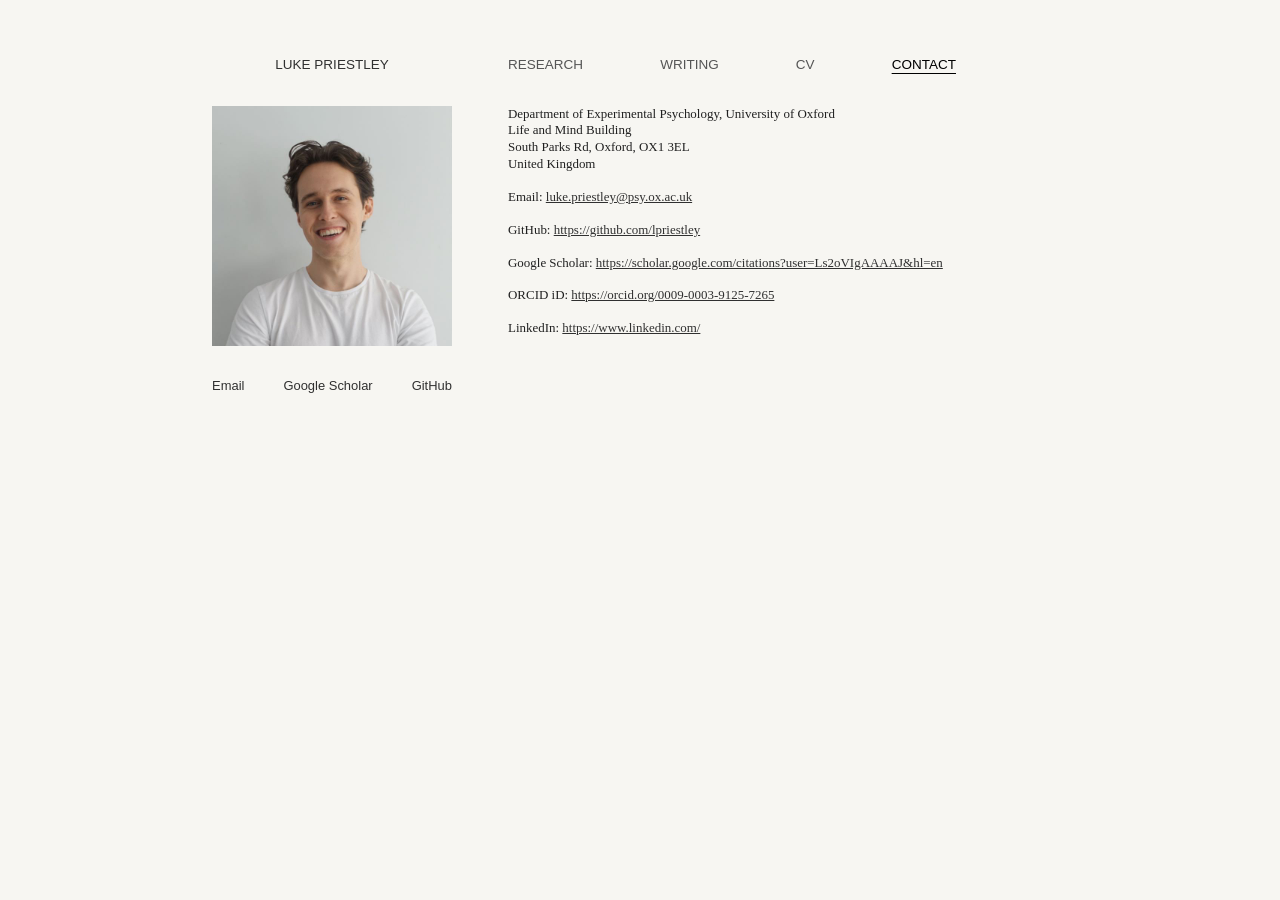
==== commit 8ba8fcd5: "Built site for gh-pages" ====
--- a/contact.html
+++ b/contact.html
@@ -2,28 +2,22 @@
 <html xmlns="http://www.w3.org/1999/xhtml" lang="en" xml:lang="en"><head>
 
 <meta charset="utf-8">
-<meta name="generator" content="quarto-1.10.19">
+<meta name="generator" content="quarto-1.2.269">
 
 <meta name="viewport" content="width=device-width, initial-scale=1.0, user-scalable=yes">
 
 
-<title>contact</title>
+<title></title>
 <style>
-/* Default styles provided by pandoc.
-** See https://pandoc.org/MANUAL.html#variables-for-html for config info.
-*/
+code{white-space: pre-wrap;}
 span.smallcaps{font-variant: small-caps;}
-div.columns{display: flex; gap: 1.5em;}
-div.column{flex: auto;}
-@media screen {
-div.columns{gap: min(4vw, 1.5em);}
-div.column{overflow-x: auto;}
-}
+div.columns{display: flex; gap: min(4vw, 1.5em);}
+div.column{flex: auto; overflow-x: auto;}
 div.hanging-indent{margin-left: 1.5em; text-indent: -1.5em;}
 ul.task-list{list-style: none;}
 ul.task-list li input[type="checkbox"] {
   width: 0.8em;
-  margin: 0 0.8em 0.2em -1em; /* quarto-specific, see https://github.com/quarto-dev/quarto-cli/issues/4556 */ 
+  margin: 0 0.8em 0.2em -1.6em;
   vertical-align: middle;
 }
 </style>
@@ -35,29 +29,22 @@
 <script src="site_libs/quarto-search/fuse.min.js"></script>
 <script src="site_libs/quarto-search/quarto-search.js"></script>
 <meta name="quarto:offset" content="./">
-<script src="site_libs/quarto-html/quarto.js" type="module"></script>
-<script src="site_libs/quarto-html/tabsets/tabsets.js" type="module"></script>
+<script src="site_libs/quarto-html/quarto.js"></script>
 <script src="site_libs/quarto-html/popper.min.js"></script>
 <script src="site_libs/quarto-html/tippy.umd.min.js"></script>
 <script src="site_libs/quarto-html/anchor.min.js"></script>
 <link href="site_libs/quarto-html/tippy.css" rel="stylesheet">
-<link href="site_libs/quarto-html/quarto-syntax-highlighting-bf27225e3a48a9273f3daa8f8e829971.css" rel="stylesheet" id="quarto-text-highlighting-styles">
+<link href="site_libs/quarto-html/quarto-syntax-highlighting.css" rel="stylesheet" id="quarto-text-highlighting-styles">
 <script src="site_libs/bootstrap/bootstrap.min.js"></script>
 <link href="site_libs/bootstrap/bootstrap-icons.css" rel="stylesheet">
-<link href="site_libs/bootstrap/bootstrap-51b67bf8ade3772cce0e14bd95827d94.min.css" rel="stylesheet" append-hash="true" id="quarto-bootstrap" data-mode="light">
+<link href="site_libs/bootstrap/bootstrap.min.css" rel="stylesheet" id="quarto-bootstrap" data-mode="light">
 <script id="quarto-search-options" type="application/json">{
   "location": "sidebar",
   "copy-button": false,
   "collapse-after": 3,
   "panel-placement": "start",
   "type": "textbox",
-  "limit": 50,
-  "keyboard-shortcut": [
-    "f",
-    "/",
-    "s"
-  ],
-  "show-item-context": false,
+  "limit": 20,
   "language": {
     "search-no-results-text": "No results",
     "search-matching-documents-text": "matching documents",
@@ -66,10 +53,8 @@
     "search-more-match-text": "more match in this document",
     "search-more-matches-text": "more matches in this document",
     "search-clear-button-title": "Clear",
-    "search-text-placeholder": "",
     "search-detached-cancel-button-title": "Cancel",
-    "search-submit-button-title": "Submit",
-    "search-label": "Search"
+    "search-submit-button-title": "Submit"
   }
 }</script>
 
@@ -77,7 +62,7 @@
 <link rel="stylesheet" href="styles.css">
 </head>
 
-<body class="quarto-light">
+<body>
 
 <div id="quarto-search-results"></div>
 <!-- content -->
@@ -86,7 +71,7 @@
 <!-- margin-sidebar -->
     
 <!-- main -->
-<main class="content page-columns page-full column-page" id="quarto-document-content"><header id="title-block-header" class="quarto-title-block"></header>
+<main class="content page-columns page-full column-page" id="quarto-document-content">
 <div class="site-shell page-columns page-full">
   <div class="site-top page-columns page-full">
     <aside class="site-sidebar">
@@ -121,7 +106,6 @@
 
 
 
-
 <div class="contact-wrapper">
 <p>Department of Experimental Psychology, University of Oxford<br> Life and Mind Building<br> South Parks Rd, Oxford, OX1 3EL<br> United Kingdom</p>
 <p>Email: <a href="mailto:luke.priestley@psy.ox.ac.uk">luke.priestley@psy.ox.ac.uk</a></p>
@@ -135,408 +119,140 @@
 
 </main> <!-- /main -->
 <script id="quarto-html-after-body" type="application/javascript">
-  window.document.addEventListener("DOMContentLoaded", function (event) {
-    const icon = "";
-    const anchorJS = new window.AnchorJS();
-    anchorJS.options = {
-      placement: 'right',
-      icon: icon
+window.document.addEventListener("DOMContentLoaded", function (event) {
+  const toggleBodyColorMode = (bsSheetEl) => {
+    const mode = bsSheetEl.getAttribute("data-mode");
+    const bodyEl = window.document.querySelector("body");
+    if (mode === "dark") {
+      bodyEl.classList.add("quarto-dark");
+      bodyEl.classList.remove("quarto-light");
+    } else {
+      bodyEl.classList.add("quarto-light");
+      bodyEl.classList.remove("quarto-dark");
+    }
+  }
+  const toggleBodyColorPrimary = () => {
+    const bsSheetEl = window.document.querySelector("link#quarto-bootstrap");
+    if (bsSheetEl) {
+      toggleBodyColorMode(bsSheetEl);
+    }
+  }
+  toggleBodyColorPrimary();  
+  const icon = "";
+  const anchorJS = new window.AnchorJS();
+  anchorJS.options = {
+    placement: 'right',
+    icon: icon
+  };
+  anchorJS.add('.anchored');
+  const clipboard = new window.ClipboardJS('.code-copy-button', {
+    target: function(trigger) {
+      return trigger.previousElementSibling;
+    }
+  });
+  clipboard.on('success', function(e) {
+    // button target
+    const button = e.trigger;
+    // don't keep focus
+    button.blur();
+    // flash "checked"
+    button.classList.add('code-copy-button-checked');
+    var currentTitle = button.getAttribute("title");
+    button.setAttribute("title", "Copied!");
+    let tooltip;
+    if (window.bootstrap) {
+      button.setAttribute("data-bs-toggle", "tooltip");
+      button.setAttribute("data-bs-placement", "left");
+      button.setAttribute("data-bs-title", "Copied!");
+      tooltip = new bootstrap.Tooltip(button, 
+        { trigger: "manual", 
+          customClass: "code-copy-button-tooltip",
+          offset: [0, -8]});
+      tooltip.show();    
+    }
+    setTimeout(function() {
+      if (tooltip) {
+        tooltip.hide();
+        button.removeAttribute("data-bs-title");
+        button.removeAttribute("data-bs-toggle");
+        button.removeAttribute("data-bs-placement");
+      }
+      button.setAttribute("title", currentTitle);
+      button.classList.remove('code-copy-button-checked');
+    }, 1000);
+    // clear code selection
+    e.clearSelection();
+  });
+  function tippyHover(el, contentFn) {
+    const config = {
+      allowHTML: true,
+      content: contentFn,
+      maxWidth: 500,
+      delay: 100,
+      arrow: false,
+      appendTo: function(el) {
+          return el.parentElement;
+      },
+      interactive: true,
+      interactiveBorder: 10,
+      theme: 'quarto',
+      placement: 'bottom-start'
     };
-    anchorJS.add('.anchored');
-    const isCodeAnnotation = (el) => {
-      for (const clz of el.classList) {
-        if (clz.startsWith('code-annotation-')) {                     
-          return true;
-        }
+    window.tippy(el, config); 
+  }
+  const noterefs = window.document.querySelectorAll('a[role="doc-noteref"]');
+  for (var i=0; i<noterefs.length; i++) {
+    const ref = noterefs[i];
+    tippyHover(ref, function() {
+      // use id or data attribute instead here
+      let href = ref.getAttribute('data-footnote-href') || ref.getAttribute('href');
+      try { href = new URL(href).hash; } catch {}
+      const id = href.replace(/^#\/?/, "");
+      const note = window.document.getElementById(id);
+      return note.innerHTML;
+    });
+  }
+  const findCites = (el) => {
+    const parentEl = el.parentElement;
+    if (parentEl) {
+      const cites = parentEl.dataset.cites;
+      if (cites) {
+        return {
+          el,
+          cites: cites.split(' ')
+        };
+      } else {
+        return findCites(el.parentElement)
       }
-      return false;
-    }
-    const onCopySuccess = function(e) {
-      // button target
-      const button = e.trigger;
-      // don't keep focus
-      button.blur();
-      // flash "checked"
-      button.classList.add('code-copy-button-checked');
-      var currentTitle = button.getAttribute("title");
-      button.setAttribute("title", "Copied!");
-      let tooltip;
-      if (window.bootstrap) {
-        button.setAttribute("data-bs-toggle", "tooltip");
-        button.setAttribute("data-bs-placement", "left");
-        button.setAttribute("data-bs-title", "Copied!");
-        tooltip = new bootstrap.Tooltip(button, 
-          { trigger: "manual", 
-            customClass: "code-copy-button-tooltip",
-            offset: [0, -8]});
-        tooltip.show();    
-      }
-      setTimeout(function() {
-        if (tooltip) {
-          tooltip.hide();
-          button.removeAttribute("data-bs-title");
-          button.removeAttribute("data-bs-toggle");
-          button.removeAttribute("data-bs-placement");
-        }
-        button.setAttribute("title", currentTitle);
-        button.classList.remove('code-copy-button-checked');
-      }, 1000);
-      // clear code selection
-      e.clearSelection();
-    }
-    const getTextToCopy = function(trigger) {
-      const outerScaffold = trigger.parentElement.cloneNode(true);
-      const codeEl = outerScaffold.querySelector('code');
-      for (const childEl of codeEl.children) {
-        if (isCodeAnnotation(childEl)) {
-          childEl.remove();
-        }
-      }
-      return codeEl.innerText;
-    }
-    const clipboard = new window.ClipboardJS('.code-copy-button:not([data-in-quarto-modal])', {
-      text: getTextToCopy
-    });
-    clipboard.on('success', onCopySuccess);
-    if (window.document.getElementById('quarto-embedded-source-code-modal')) {
-      const clipboardModal = new window.ClipboardJS('.code-copy-button[data-in-quarto-modal]', {
-        text: getTextToCopy,
-        container: window.document.getElementById('quarto-embedded-source-code-modal')
+    } else {
+      return undefined;
+    }
+  };
+  var bibliorefs = window.document.querySelectorAll('a[role="doc-biblioref"]');
+  for (var i=0; i<bibliorefs.length; i++) {
+    const ref = bibliorefs[i];
+    const citeInfo = findCites(ref);
+    if (citeInfo) {
+      tippyHover(citeInfo.el, function() {
+        var popup = window.document.createElement('div');
+        citeInfo.cites.forEach(function(cite) {
+          var citeDiv = window.document.createElement('div');
+          citeDiv.classList.add('hanging-indent');
+          citeDiv.classList.add('csl-entry');
+          var biblioDiv = window.document.getElementById('ref-' + cite);
+          if (biblioDiv) {
+            citeDiv.innerHTML = biblioDiv.innerHTML;
+          }
+          popup.appendChild(citeDiv);
+        });
+        return popup.innerHTML;
       });
-      clipboardModal.on('success', onCopySuccess);
-    }
-      var localhostRegex = new RegExp(/^(?:http|https):\/\/localhost\:?[0-9]*\//);
-      var mailtoRegex = new RegExp(/^mailto:/);
-        var filterRegex = new RegExp("https:\/\/lpriestley\.github\.io\/");
-      var isInternal = (href) => {
-          return filterRegex.test(href) || localhostRegex.test(href) || mailtoRegex.test(href);
-      }
-      // Inspect non-navigation links and adorn them if external
-     var links = window.document.querySelectorAll('a[href]:not(.nav-link):not(.navbar-brand):not(.toc-action):not(.sidebar-link):not(.sidebar-item-toggle):not(.pagination-link):not(.no-external):not([aria-hidden]):not(.dropdown-item):not(.quarto-navigation-tool):not(.about-link)');
-      for (var i=0; i<links.length; i++) {
-        const link = links[i];
-        if (!isInternal(link.href)) {
-          // undo the damage that might have been done by quarto-nav.js in the case of
-          // links that we want to consider external
-          if (link.dataset.originalHref !== undefined) {
-            link.href = link.dataset.originalHref;
-          }
-        }
-      }
-    function tippyHover(el, contentFn, onTriggerFn, onUntriggerFn) {
-      const config = {
-        allowHTML: true,
-        maxWidth: 500,
-        delay: 100,
-        arrow: false,
-        appendTo: function(el) {
-            return el.parentElement;
-        },
-        interactive: true,
-        interactiveBorder: 10,
-        theme: 'quarto',
-        placement: 'bottom-start',
-      };
-      if (contentFn) {
-        config.content = contentFn;
-      }
-      if (onTriggerFn) {
-        config.onTrigger = onTriggerFn;
-      }
-      if (onUntriggerFn) {
-        config.onUntrigger = onUntriggerFn;
-      }
-      window.tippy(el, config); 
-    }
-    const noterefs = window.document.querySelectorAll('a[role="doc-noteref"]');
-    for (var i=0; i<noterefs.length; i++) {
-      const ref = noterefs[i];
-      tippyHover(ref, function() {
-        // use id or data attribute instead here
-        let href = ref.getAttribute('data-footnote-href') || ref.getAttribute('href');
-        try { href = new URL(href).hash; } catch {}
-        const id = href.replace(/^#\/?/, "");
-        const note = window.document.getElementById(id);
-        if (note) {
-          return note.innerHTML;
-        } else {
-          return "";
-        }
-      });
-    }
-    const xrefs = window.document.querySelectorAll('a.quarto-xref');
-    const processXRef = (id, note) => {
-      // Strip column container classes
-      const stripColumnClz = (el) => {
-        el.classList.remove("page-full", "page-columns");
-        if (el.children) {
-          for (const child of el.children) {
-            stripColumnClz(child);
-          }
-        }
-      }
-      stripColumnClz(note)
-      if (id === null || id.startsWith('sec-')) {
-        // Special case sections, only their first couple elements
-        const container = document.createElement("div");
-        if (note.children && note.children.length > 2) {
-          container.appendChild(note.children[0].cloneNode(true));
-          for (let i = 1; i < note.children.length; i++) {
-            const child = note.children[i];
-            if (child.tagName === "P" && child.innerText === "") {
-              continue;
-            } else {
-              container.appendChild(child.cloneNode(true));
-              break;
-            }
-          }
-          if (window.Quarto?.typesetMath) {
-            window.Quarto.typesetMath(container);
-          }
-          return container.innerHTML
-        } else {
-          if (window.Quarto?.typesetMath) {
-            window.Quarto.typesetMath(note);
-          }
-          return note.innerHTML;
-        }
-      } else {
-        // Remove any anchor links if they are present
-        const anchorLink = note.querySelector('a.anchorjs-link');
-        if (anchorLink) {
-          anchorLink.remove();
-        }
-        if (window.Quarto?.typesetMath) {
-          window.Quarto.typesetMath(note);
-        }
-        if (note.classList.contains("callout")) {
-          return note.outerHTML;
-        } else {
-          return note.innerHTML;
-        }
-      }
-    }
-    for (var i=0; i<xrefs.length; i++) {
-      const xref = xrefs[i];
-      tippyHover(xref, undefined, function(instance) {
-        instance.disable();
-        let url = xref.getAttribute('href');
-        let hash = undefined; 
-        if (url.startsWith('#')) {
-          hash = url;
-        } else {
-          try { hash = new URL(url).hash; } catch {}
-        }
-        if (hash) {
-          const id = hash.replace(/^#\/?/, "");
-          const note = window.document.getElementById(id);
-          if (note !== null) {
-            try {
-              const html = processXRef(id, note.cloneNode(true));
-              instance.setContent(html);
-            } finally {
-              instance.enable();
-              instance.show();
-            }
-          } else {
-            // See if we can fetch this
-            fetch(url.split('#')[0])
-            .then(res => res.text())
-            .then(html => {
-              const parser = new DOMParser();
-              const htmlDoc = parser.parseFromString(html, "text/html");
-              const note = htmlDoc.getElementById(id);
-              if (note !== null) {
-                const html = processXRef(id, note);
-                instance.setContent(html);
-              } 
-            }).finally(() => {
-              instance.enable();
-              instance.show();
-            });
-          }
-        } else {
-          // See if we can fetch a full url (with no hash to target)
-          // This is a special case and we should probably do some content thinning / targeting
-          fetch(url)
-          .then(res => res.text())
-          .then(html => {
-            const parser = new DOMParser();
-            const htmlDoc = parser.parseFromString(html, "text/html");
-            const note = htmlDoc.querySelector('main.content');
-            if (note !== null) {
-              // This should only happen for chapter cross references
-              // (since there is no id in the URL)
-              // remove the first header
-              if (note.children.length > 0 && note.children[0].tagName === "HEADER") {
-                note.children[0].remove();
-              }
-              const html = processXRef(null, note);
-              instance.setContent(html);
-            } 
-          }).finally(() => {
-            instance.enable();
-            instance.show();
-          });
-        }
-      }, function(instance) {
-      });
-    }
-        let selectedAnnoteEl;
-        const selectorForAnnotation = ( cell, annotation) => {
-          let cellAttr = 'data-code-cell="' + cell + '"';
-          let lineAttr = 'data-code-annotation="' +  annotation + '"';
-          const selector = 'span[' + cellAttr + '][' + lineAttr + ']';
-          return selector;
-        }
-        const selectCodeLines = (annoteEl) => {
-          const doc = window.document;
-          const targetCell = annoteEl.getAttribute("data-target-cell");
-          const targetAnnotation = annoteEl.getAttribute("data-target-annotation");
-          const annoteSpan = window.document.querySelector(selectorForAnnotation(targetCell, targetAnnotation));
-          const lines = annoteSpan.getAttribute("data-code-lines").split(",");
-          const lineIds = lines.map((line) => {
-            return targetCell + "-" + line;
-          })
-          let top = null;
-          let height = null;
-          let parent = null;
-          if (lineIds.length > 0) {
-              //compute the position of the single el (top and bottom and make a div)
-              const el = window.document.getElementById(lineIds[0]);
-              top = el.offsetTop;
-              height = el.offsetHeight;
-              parent = el.parentElement.parentElement;
-            if (lineIds.length > 1) {
-              const lastEl = window.document.getElementById(lineIds[lineIds.length - 1]);
-              const bottom = lastEl.offsetTop + lastEl.offsetHeight;
-              height = bottom - top;
-            }
-            if (top !== null && height !== null && parent !== null) {
-              // cook up a div (if necessary) and position it 
-              let div = window.document.getElementById("code-annotation-line-highlight");
-              if (div === null) {
-                div = window.document.createElement("div");
-                div.setAttribute("id", "code-annotation-line-highlight");
-                div.style.position = 'absolute';
-                parent.appendChild(div);
-              }
-              div.style.top = top - 2 + "px";
-              div.style.height = height + 4 + "px";
-              div.style.left = 0;
-              let gutterDiv = window.document.getElementById("code-annotation-line-highlight-gutter");
-              if (gutterDiv === null) {
-                gutterDiv = window.document.createElement("div");
-                gutterDiv.setAttribute("id", "code-annotation-line-highlight-gutter");
-                gutterDiv.style.position = 'absolute';
-                const codeCell = window.document.getElementById(targetCell);
-                const gutter = codeCell.querySelector('.code-annotation-gutter');
-                gutter.appendChild(gutterDiv);
-              }
-              gutterDiv.style.top = top - 2 + "px";
-              gutterDiv.style.height = height + 4 + "px";
-            }
-            selectedAnnoteEl = annoteEl;
-          }
-        };
-        const unselectCodeLines = () => {
-          const elementsIds = ["code-annotation-line-highlight", "code-annotation-line-highlight-gutter"];
-          elementsIds.forEach((elId) => {
-            const div = window.document.getElementById(elId);
-            if (div) {
-              div.remove();
-            }
-          });
-          selectedAnnoteEl = undefined;
-        };
-          // Handle positioning of the toggle
-      window.addEventListener(
-        "resize",
-        throttle(() => {
-          elRect = undefined;
-          if (selectedAnnoteEl) {
-            selectCodeLines(selectedAnnoteEl);
-          }
-        }, 10)
-      );
-      function throttle(fn, ms) {
-      let throttle = false;
-      let timer;
-        return (...args) => {
-          if(!throttle) { // first call gets through
-              fn.apply(this, args);
-              throttle = true;
-          } else { // all the others get throttled
-              if(timer) clearTimeout(timer); // cancel #2
-              timer = setTimeout(() => {
-                fn.apply(this, args);
-                timer = throttle = false;
-              }, ms);
-          }
-        };
-      }
-        // Attach click handler to the DT
-        const annoteDls = window.document.querySelectorAll('dt[data-target-cell]');
-        for (const annoteDlNode of annoteDls) {
-          annoteDlNode.addEventListener('click', (event) => {
-            const clickedEl = event.target;
-            if (clickedEl !== selectedAnnoteEl) {
-              unselectCodeLines();
-              const activeEl = window.document.querySelector('dt[data-target-cell].code-annotation-active');
-              if (activeEl) {
-                activeEl.classList.remove('code-annotation-active');
-              }
-              selectCodeLines(clickedEl);
-              clickedEl.classList.add('code-annotation-active');
-            } else {
-              // Unselect the line
-              unselectCodeLines();
-              clickedEl.classList.remove('code-annotation-active');
-            }
-          });
-        }
-    const findCites = (el) => {
-      const parentEl = el.parentElement;
-      if (parentEl) {
-        const cites = parentEl.dataset.cites;
-        if (cites) {
-          return {
-            el,
-            cites: cites.split(' ')
-          };
-        } else {
-          return findCites(el.parentElement)
-        }
-      } else {
-        return undefined;
-      }
-    };
-    var bibliorefs = window.document.querySelectorAll('a[role="doc-biblioref"]');
-    for (var i=0; i<bibliorefs.length; i++) {
-      const ref = bibliorefs[i];
-      const citeInfo = findCites(ref);
-      if (citeInfo) {
-        tippyHover(citeInfo.el, function() {
-          var popup = window.document.createElement('div');
-          citeInfo.cites.forEach(function(cite) {
-            var citeDiv = window.document.createElement('div');
-            citeDiv.classList.add('hanging-indent');
-            citeDiv.classList.add('csl-entry');
-            var biblioDiv = window.document.getElementById('ref-' + cite);
-            if (biblioDiv) {
-              citeDiv.innerHTML = biblioDiv.innerHTML;
-            }
-            popup.appendChild(citeDiv);
-          });
-          return popup.innerHTML;
-        });
-      }
-    }
-  });
-  </script>
+    }
+  }
+});
+</script>
 </div> <!-- /content -->
 
 
 
-
 </body></html>
--- a/site_libs/quarto-html/quarto-syntax-highlighting.css
+++ b/site_libs/quarto-html/quarto-syntax-highlighting.css
@@ -0,0 +1,171 @@
+/* quarto syntax highlight colors */
+:root {
+  --quarto-hl-ot-color: #003B4F;
+  --quarto-hl-at-color: #657422;
+  --quarto-hl-ss-color: #20794D;
+  --quarto-hl-an-color: #5E5E5E;
+  --quarto-hl-fu-color: #4758AB;
+  --quarto-hl-st-color: #20794D;
+  --quarto-hl-cf-color: #003B4F;
+  --quarto-hl-op-color: #5E5E5E;
+  --quarto-hl-er-color: #AD0000;
+  --quarto-hl-bn-color: #AD0000;
+  --quarto-hl-al-color: #AD0000;
+  --quarto-hl-va-color: #111111;
+  --quarto-hl-bu-color: inherit;
+  --quarto-hl-ex-color: inherit;
+  --quarto-hl-pp-color: #AD0000;
+  --quarto-hl-in-color: #5E5E5E;
+  --quarto-hl-vs-color: #20794D;
+  --quarto-hl-wa-color: #5E5E5E;
+  --quarto-hl-do-color: #5E5E5E;
+  --quarto-hl-im-color: #00769E;
+  --quarto-hl-ch-color: #20794D;
+  --quarto-hl-dt-color: #AD0000;
+  --quarto-hl-fl-color: #AD0000;
+  --quarto-hl-co-color: #5E5E5E;
+  --quarto-hl-cv-color: #5E5E5E;
+  --quarto-hl-cn-color: #8f5902;
+  --quarto-hl-sc-color: #5E5E5E;
+  --quarto-hl-dv-color: #AD0000;
+  --quarto-hl-kw-color: #003B4F;
+}
+
+/* other quarto variables */
+:root {
+  --quarto-font-monospace: SFMono-Regular, Menlo, Monaco, Consolas, "Liberation Mono", "Courier New", monospace;
+}
+
+pre > code.sourceCode > span {
+  color: #003B4F;
+}
+
+code span {
+  color: #003B4F;
+}
+
+code.sourceCode > span {
+  color: #003B4F;
+}
+
+div.sourceCode,
+div.sourceCode pre.sourceCode {
+  color: #003B4F;
+}
+
+code span.ot {
+  color: #003B4F;
+}
+
+code span.at {
+  color: #657422;
+}
+
+code span.ss {
+  color: #20794D;
+}
+
+code span.an {
+  color: #5E5E5E;
+}
+
+code span.fu {
+  color: #4758AB;
+}
+
+code span.st {
+  color: #20794D;
+}
+
+code span.cf {
+  color: #003B4F;
+}
+
+code span.op {
+  color: #5E5E5E;
+}
+
+code span.er {
+  color: #AD0000;
+}
+
+code span.bn {
+  color: #AD0000;
+}
+
+code span.al {
+  color: #AD0000;
+}
+
+code span.va {
+  color: #111111;
+}
+
+code span.pp {
+  color: #AD0000;
+}
+
+code span.in {
+  color: #5E5E5E;
+}
+
+code span.vs {
+  color: #20794D;
+}
+
+code span.wa {
+  color: #5E5E5E;
+  font-style: italic;
+}
+
+code span.do {
+  color: #5E5E5E;
+  font-style: italic;
+}
+
+code span.im {
+  color: #00769E;
+}
+
+code span.ch {
+  color: #20794D;
+}
+
+code span.dt {
+  color: #AD0000;
+}
+
+code span.fl {
+  color: #AD0000;
+}
+
+code span.co {
+  color: #5E5E5E;
+}
+
+code span.cv {
+  color: #5E5E5E;
+  font-style: italic;
+}
+
+code span.cn {
+  color: #8f5902;
+}
+
+code span.sc {
+  color: #5E5E5E;
+}
+
+code span.dv {
+  color: #AD0000;
+}
+
+code span.kw {
+  color: #003B4F;
+}
+
+.prevent-inlining {
+  content: "</";
+}
+
+/*# sourceMappingURL=debc5d5d77c3f9108843748ff7464032.css.map */
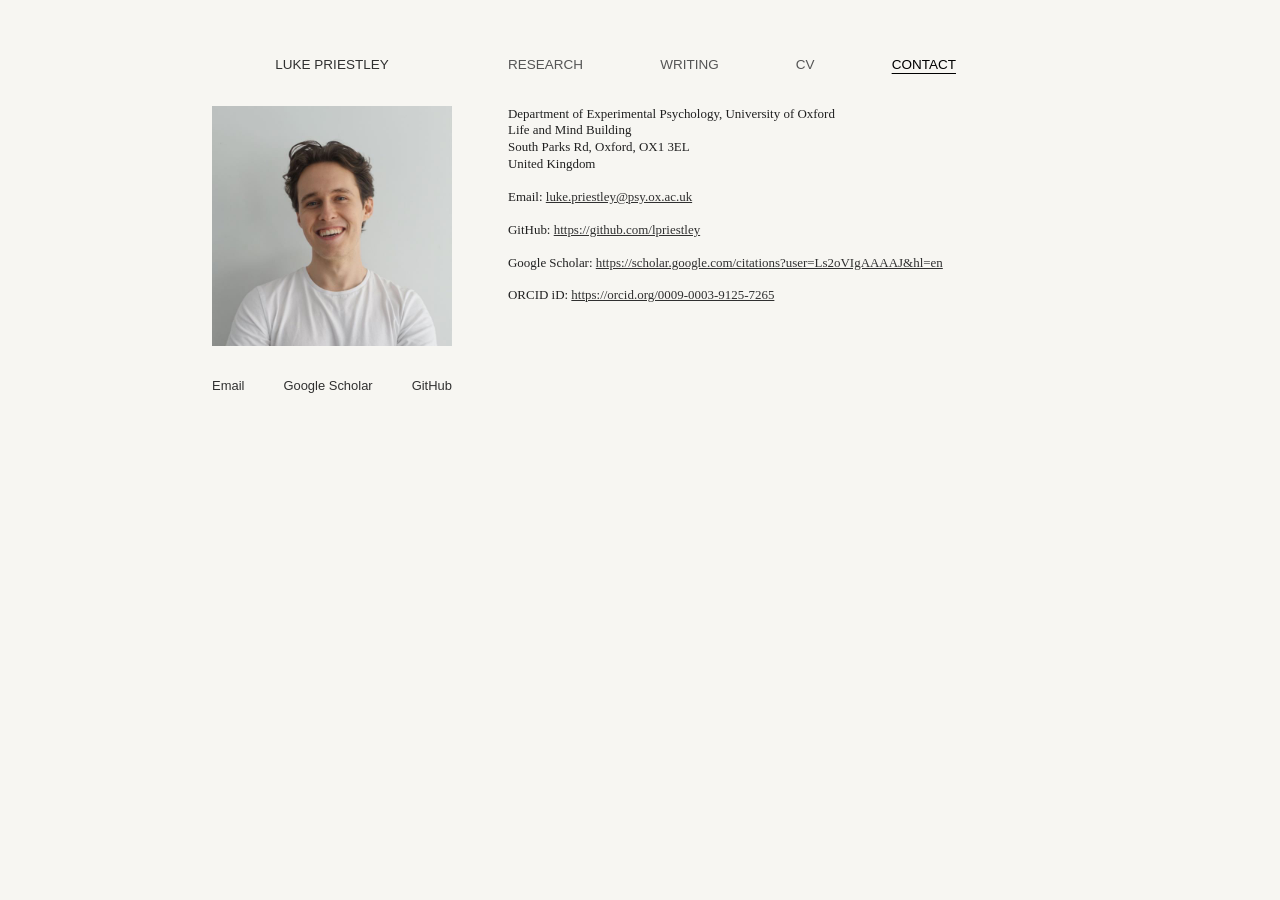
==== commit 07f39fce: "Built site for gh-pages" ====
--- a/contact.html
+++ b/contact.html
@@ -112,7 +112,6 @@
 <p>GitHub: <a href="https://github.com/lpriestley">https://github.com/lpriestley</a></p>
 <p>Google Scholar: <a href="https://scholar.google.com/citations?user=Ls2oVIgAAAAJ&amp;hl=en">https://scholar.google.com/citations?user=Ls2oVIgAAAAJ&amp;hl=en</a></p>
 <p>ORCID iD: <a href="https://orcid.org/0009-0003-9125-7265">https://orcid.org/0009-0003-9125-7265</a></p>
-<p>LinkedIn: <a href="https://www.linkedin.com/">https://www.linkedin.com/</a></p>
 </div>
 
 
